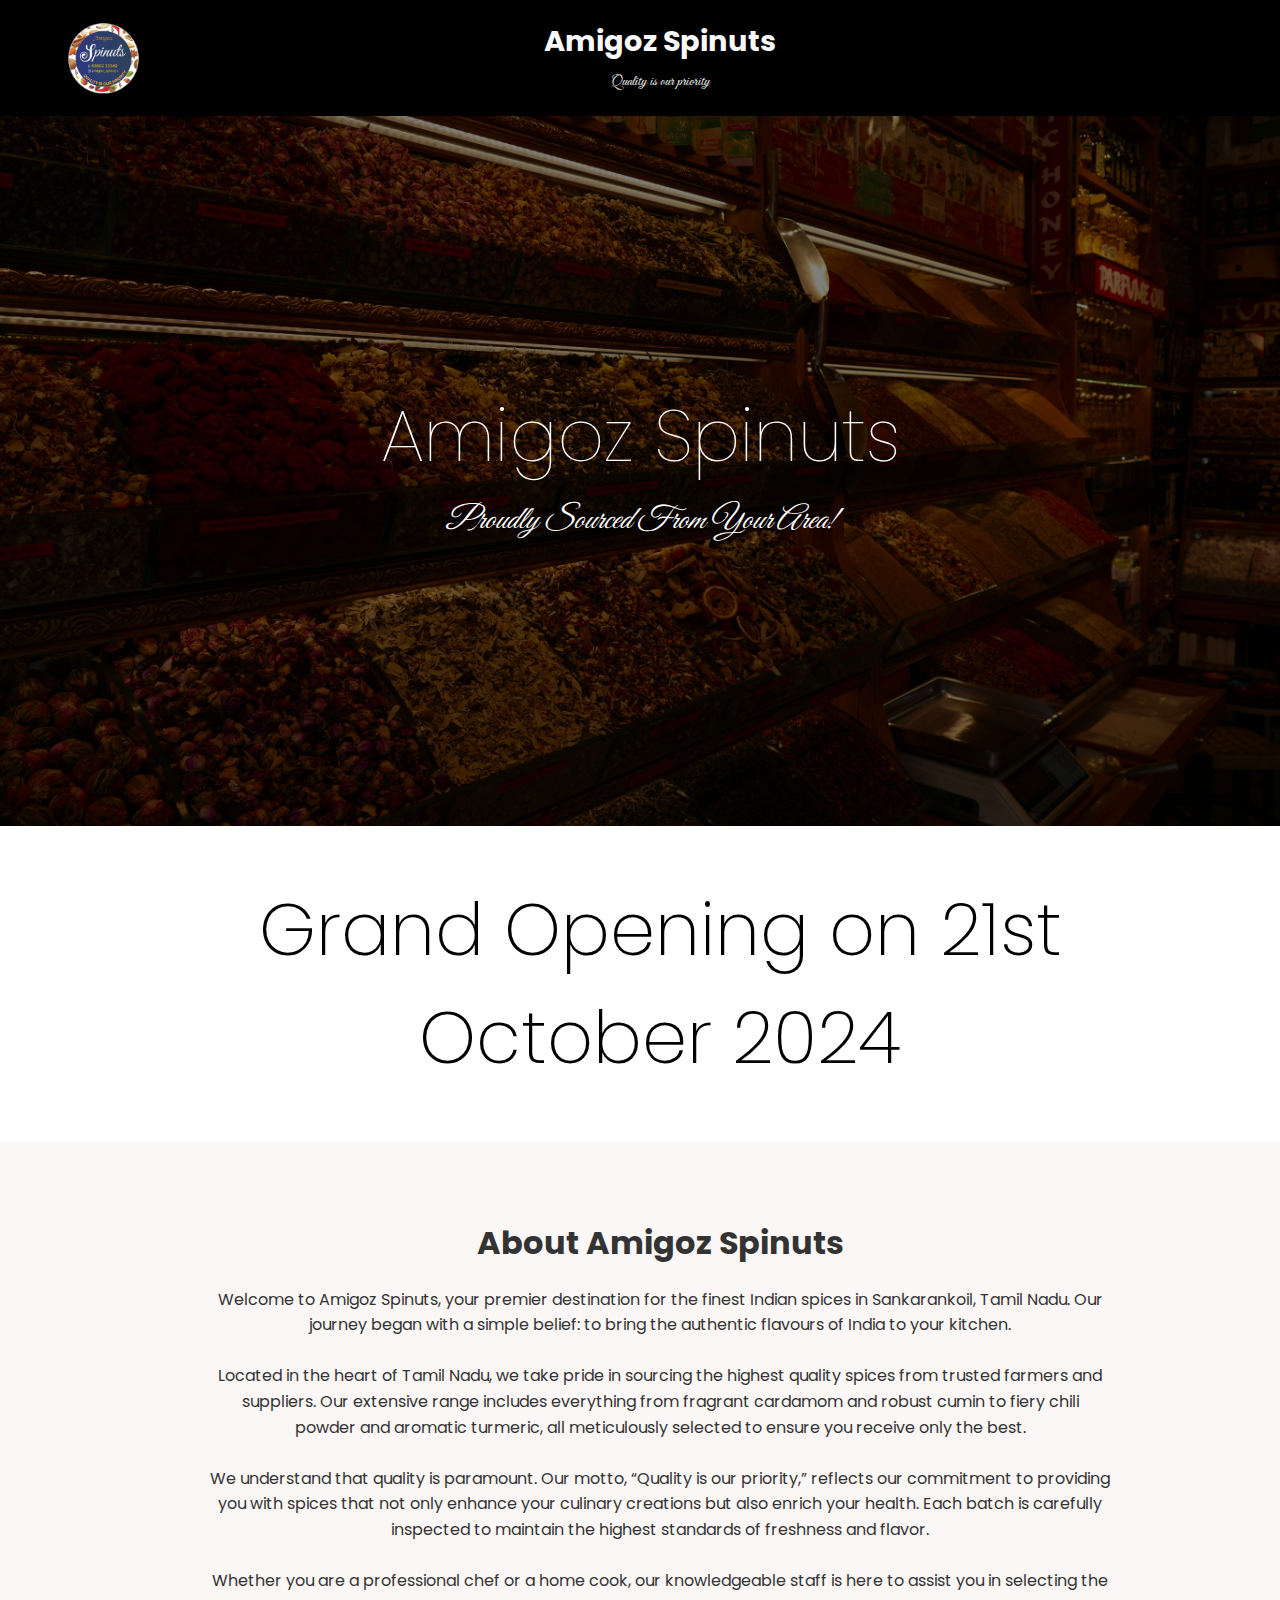
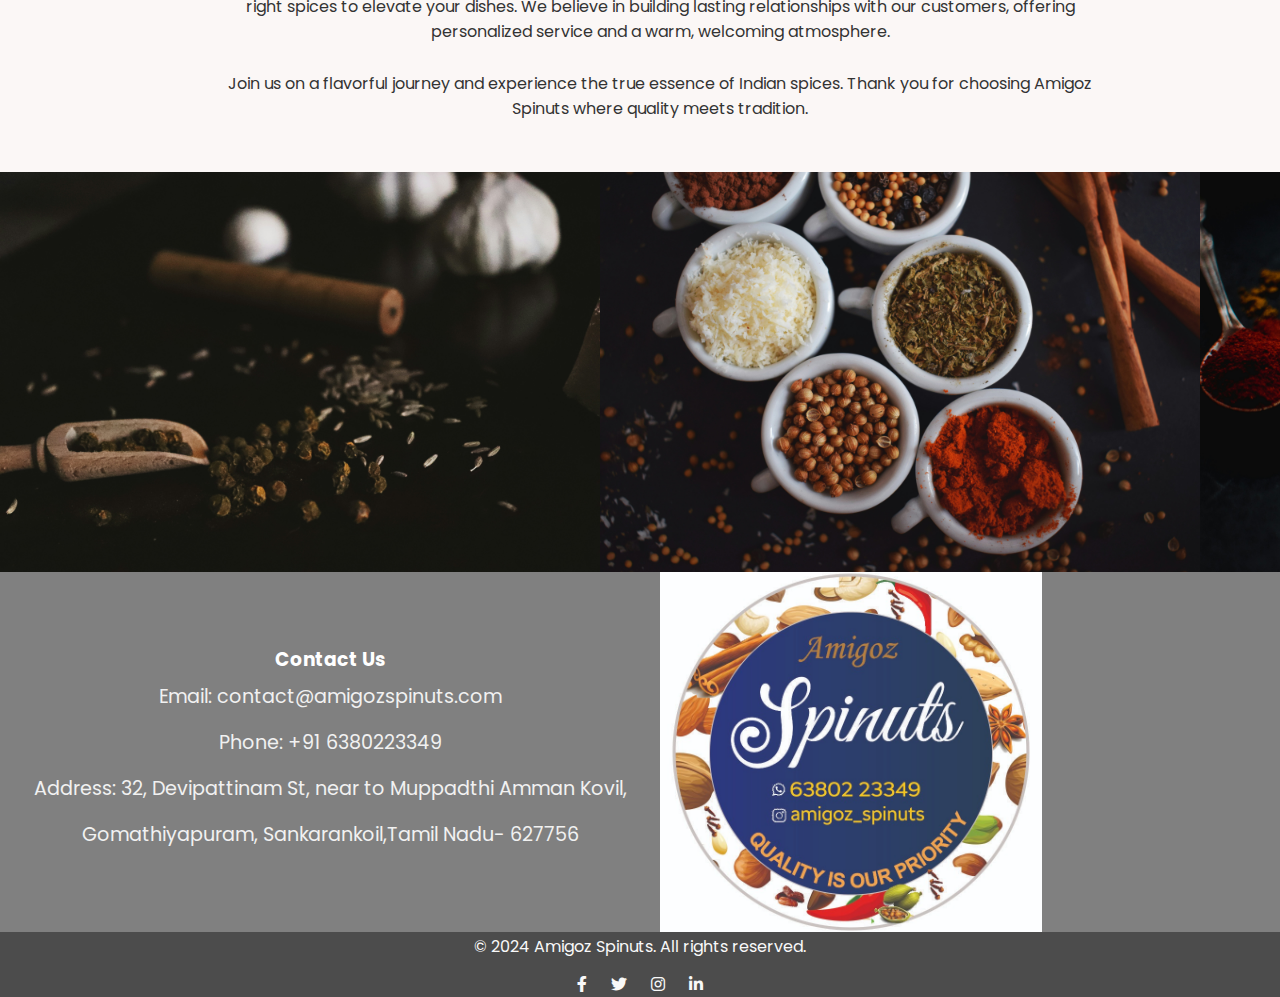
==== index.html @ 7042a357 "use index.html" ====
<!DOCTYPE html>
<html lang="en">
<head>
    <meta charset="UTF-8">
    <meta name="viewport" content="width=device-width, initial-scale=1.0">
    <title>Amigoz Spinuts Grand Opening</title>
    <!-- Import Poppins and Great Vibes fonts from Google Fonts -->
    <link href="https://fonts.googleapis.com/css2?family=Poppins:wght@300&family=Great+Vibes&display=swap" rel="stylesheet">
    <link rel="stylesheet" href="https://cdnjs.cloudflare.com/ajax/libs/font-awesome/6.0.0-beta3/css/all.min.css">
    <link rel="stylesheet" href="styles.css"> <!-- Link to the external stylesheet -->
</head>
<body>

    <!-- Header with Logo, Title, and Tagline -->
    <div class="header">
        <div class="logo">
            <img src="images/logo.png" alt="Amigoz Spinuts Logo">
        </div>
        <h1>Amigoz Spinuts</h1>
        <!-- Tagline below the title -->
        <div class="tagline">Quality is our priority</div>
    </div>

    <!-- Background wrapper for feature image -->
    <div class="background-wrapper">
        <!-- Feature Image Section -->
        <div class="feature-image">
            <h2>Amigoz Spinuts</h2> 
            <p><i>Proudly Sourced From Your Area!</i></p>    
        </div>
            <!-- Add sliding images -->
        <div class="background-slider">
            <div class="background-image" style="background-image: url('images/banner.jpg');"></div>
            <div class="background-image" style="background-image: url('images/6-1.jpg');"></div>
        </div>
    </div>

    <!-- Content Section -->
    <div class="content">
        <h1>Grand Opening on 21st</h1>
        <h1>October 2024 </h1>
    </div>

    <!-- About Section -->
    <div class="about-section">
        <h2>About Amigoz Spinuts</h2>
        <p>Welcome to Amigoz Spinuts, your premier destination for the finest Indian spices in Sankarankoil, Tamil Nadu.
            Our journey began with a simple belief: to bring the authentic flavours of India to your kitchen.
            <br><br>
            Located in the heart of Tamil Nadu, we take pride in sourcing the highest quality spices from trusted farmers and suppliers. Our extensive range includes everything from fragrant cardamom and robust cumin to fiery chili powder and aromatic turmeric, all meticulously selected to ensure you receive only the best.
            <br><br>
            We understand that quality is paramount. Our motto, “Quality is our priority,” reflects our commitment to providing you with spices that not only enhance your culinary creations but also enrich your health. Each batch is carefully inspected to maintain the highest standards of freshness and flavor.
            <br><br>
            Whether you are a professional chef or a home cook, our knowledgeable staff is here to assist you in selecting the right spices to elevate your dishes. We believe in building lasting relationships with our customers, offering personalized service and a warm, welcoming atmosphere.
            <br><br>
            Join us on a flavorful journey and experience the true essence of Indian spices. Thank you for choosing Amigoz Spinuts where quality meets tradition.
        </p>
    </div>

    <!-- New Image Section -->
    <div class="image-section">
        <div class="image-scroll">
            <img src="images/11.jpg" alt="Image 1">
            <img src="images/2.jpg" alt="Image 2">
            <img src="images/3.jpg" alt="Image 3">
            <img src="images/4.jpg" alt="Image 4">
            <img src="images/5.jpg" alt="Image 5">
            <img src="images/6-1.jpg" alt="Image 6">
            <!-- Duplicate images for seamless scrolling -->
            <img src="images/11.jpg" alt="Image 1">
            <img src="images/2.jpg" alt="Image 2">
            <img src="images/3.jpg" alt="Image 3">
            <img src="images/4.jpg" alt="Image 4">
            <img src="images/5.jpg" alt="Image 5">
            <img src="images/6-1.jpg" alt="Image 6">
        </div>
    </div>
  
    
    
    <!-- Contact Details Section -->
    <div class="contact-section" style="display: flex; width: 100%; background-color: #808080; height: 40vh;">
        <div class="contact-details" style="flex: 1; padding: 20px; color: white; display: flex; flex-direction: column; justify-content: center; align-items: center;">
            <h3 style="margin: 0;">Contact Us</h3>
            <p style="margin: 5px 0;">Email: contact@amigozspinuts.com</p>
            <p style="margin: 5px 0;">Phone: +91 6380223349</p>
            <p style="margin: 5px 0;">Address: 32, Devipattinam St, near to Muppadthi Amman Kovil,</p>
             <p style="margin: 5px 0;">Gomathiyapuram, Sankarankoil,Tamil Nadu- 627756</p>
        </div>
        <div class="contact-image" style="flex: 1; height: 100%; display: flex; justify-content: left; align-items: center; overflow: hidden;">
            <img src="images/logo.jpg" alt="Contact Image" style="width: 382px; height: 382px; object-fit: contain;"/> <!-- Set width and height as needed -->
        </div>
    </div>

    
    <!-- Footer -->
<div class="footer" style="width: 100%; background-color: rgba(0, 0, 0, 0.7); text-align: center; padding: 0px; position: relative; z-index:0;">
    <p style="color: #f9f9f9; margin: 0; font-size: 1rem;">
        © 2024 Amigoz Spinuts. All rights reserved.
    </p>
    <div class="social-media" style="margin-top: 10px;">
        <a href="https://www.facebook.com" target="_blank" style="color: #f9f9f9; text-decoration: none; margin: 0 10px;">
            <i class="fab fa-facebook-f"></i>
        </a>
        <a href="https://www.twitter.com" target="_blank" style="color: #f9f9f9; text-decoration: none; margin: 0 10px;">
            <i class="fab fa-twitter"></i>
        </a>
        <a href="https://www.instagram.com" target="_blank" style="color: #f9f9f9; text-decoration: none; margin: 0 10px;">
            <i class="fab fa-instagram"></i>
        </a>
        <a href="https://www.linkedin.com" target="_blank" style="color: #f9f9f9; text-decoration: none; margin: 0 10px;">
            <i class="fab fa-linkedin-in"></i>
        </a>
    </div>
</div>
    
    
</body>
</html>
---- styles.css ----
/* styles.css */
body {
    font-family: 'Poppins', Calibri, sans-serif;
    display: flex;
    flex-direction: column;
    min-height: 100vh;
    margin: 0;
    color: white;
}

/* Header Styles */
.header {
    width: 100%;
    padding: 20px;
    background-color: black;
    display: flex;
    flex-direction: column;
    align-items: center;
    justify-content: center;
    position: relative;
    z-index: 3;
}

.header .logo {
    display: flex;
    align-items: center;
    position: absolute;
    left: 5%;
}

.header .logo img {
    height: 75px;
    margin-right: 10px;
}

.header h1 {
    color: #f9f9f9;
    font-size: 1.8rem;
    text-shadow: 2px 2px 4px rgba(0, 0, 0, 0.8);
    margin: 0;
}

/* Tagline Style */
.header .tagline {
    font-family: 'Great Vibes', cursive;
    font-size: 15px;
    line-height: 1.875em;
    color: #f9f9f9;
    margin-top: 5px;
    text-shadow: 1px 1px 3px rgba(0, 0, 0, 0.7);
}

/* Background wrapper */
.background-wrapper {
    background: url('banner.jpg') no-repeat center center fixed;
    background-size: cover;
    flex: 1;
    display: flex;
    flex-direction: column;
    align-items: center;
    position: relative;
}

.background-wrapper::before {
    content: "";
    position: absolute;
    top: 0;
    left: 0;
    right: 0;
    bottom: 0;
    background: rgba(0, 0, 0, 0.5);
    z-index: 1;
}

/* Feature Image Styles */
.feature-image {
    width: 100%;
    height: 700px;
    display: flex;
    align-items: center;
    justify-content: center;
    position: relative;
    margin-top: 10px;
    flex-direction: column;
    z-index: 2;
}

.feature-image h2 {
    color: white;
    font-size: 4.5rem;
    line-height: 1.25em;
    font-weight: 5;
    margin: 0;
}

.feature-image p {
    font-family: 'Great Vibes', cursive;
    font-size: 2rem;
    color: #ffffff;
    margin-top: 10px;
    text-shadow: 1px 1px 2px rgba(0, 0, 0, 0.5);
}

/* Content Styles */
.content {
    width: 100%;
    padding: 50px 20px;
    text-align: center;
    color: black;
}

.content h1 {
    font-size: 4.5rem;
    margin: 0;
    font-weight: 200;
    font-family: 'Poppins', Calibri, sans-serif;
}

p {
    color: #f1f1f1;
    font-size: 1.2rem;
    line-height: 1.875em;
    margin: 10px 0;
}

.invitation {
    background-color: white;
    color: black;
    padding: 10px 20px;
    border-radius: 5px;
    display: inline-block;
    margin-top: 20px;
    font-size: 1.2rem;
    box-shadow: 0px 2px 5px rgba(0, 0, 0, 0.3);
}

/* About Section Styles */
.about-section {
    width: 100%;
    padding: 50px 20px;
    background-color: #fbf7f6;
    text-align: center;
    color: black;
}

.about-section h2 {
    font-size: 2rem;
    margin-bottom: 20px;
    color: #333;
}

.about-section p {
    font-size: 1rem;
    line-height: 1.6;
    max-width: 900px;
    margin: 0 auto;
    color: #333;
}

/* New Image Section Styles */
.image-section {
    width: 100%;
    height: 400px;
    overflow: hidden;
    display: flex;
    background-color: #f0f0f0;
    position: relative;
}

.image-scroll {
    display: flex;
    animation: scroll 20s linear infinite;
}

@keyframes scroll {
    0% {
        transform: translateX(0);
    }
    100% {
        transform: translateX(-50%);
    }
}

.image-section img {
    height: 100%;
    margin: 0;
    display: inline-block;
}

/* Footer Styles */
.footer {
    width: 100%;
    background-color: rgba(0, 0, 0, 0.7);
    text-align: center;
    padding: 15px;
    position: relative;
    z-index: 2;
}

.footer p {
    color: #f9f9f9;
    margin: 0;
    font-size: 1rem;
}

/* Media Query for small screens */
@media (max-width: 768px) {
    .header h1 {
        font-size: 1.5rem;
    }

    .feature-image h2 {
        font-size: 2rem;
    }

    .content h1 {
        font-size: 2rem;
    }

    .content p {
        font-size: 1rem;
    }

    .invitation {
        font-size: 1rem;
    }

    .about-section h2 {
        font-size: 1.6rem;
    }

    .about-section p {
        font-size: 0.9rem;
    }
}

/* Background slider and animations */
.background-slider {
    position: absolute;
    top: 0;
    left: 0;
    right: 0;
    bottom: 0;
    overflow: hidden;
}

.background-image {
    position: absolute;
    width: 100%;
    height: 100%;
    background-size: cover;
    background-position: center;
    animation: slide 10s infinite;
}

@keyframes slide {
    0% { opacity: 0; }
    10% { opacity: 1; }
    30% { opacity: 1; }
    40% { opacity: 0; }
    100% { opacity: 0; }
}
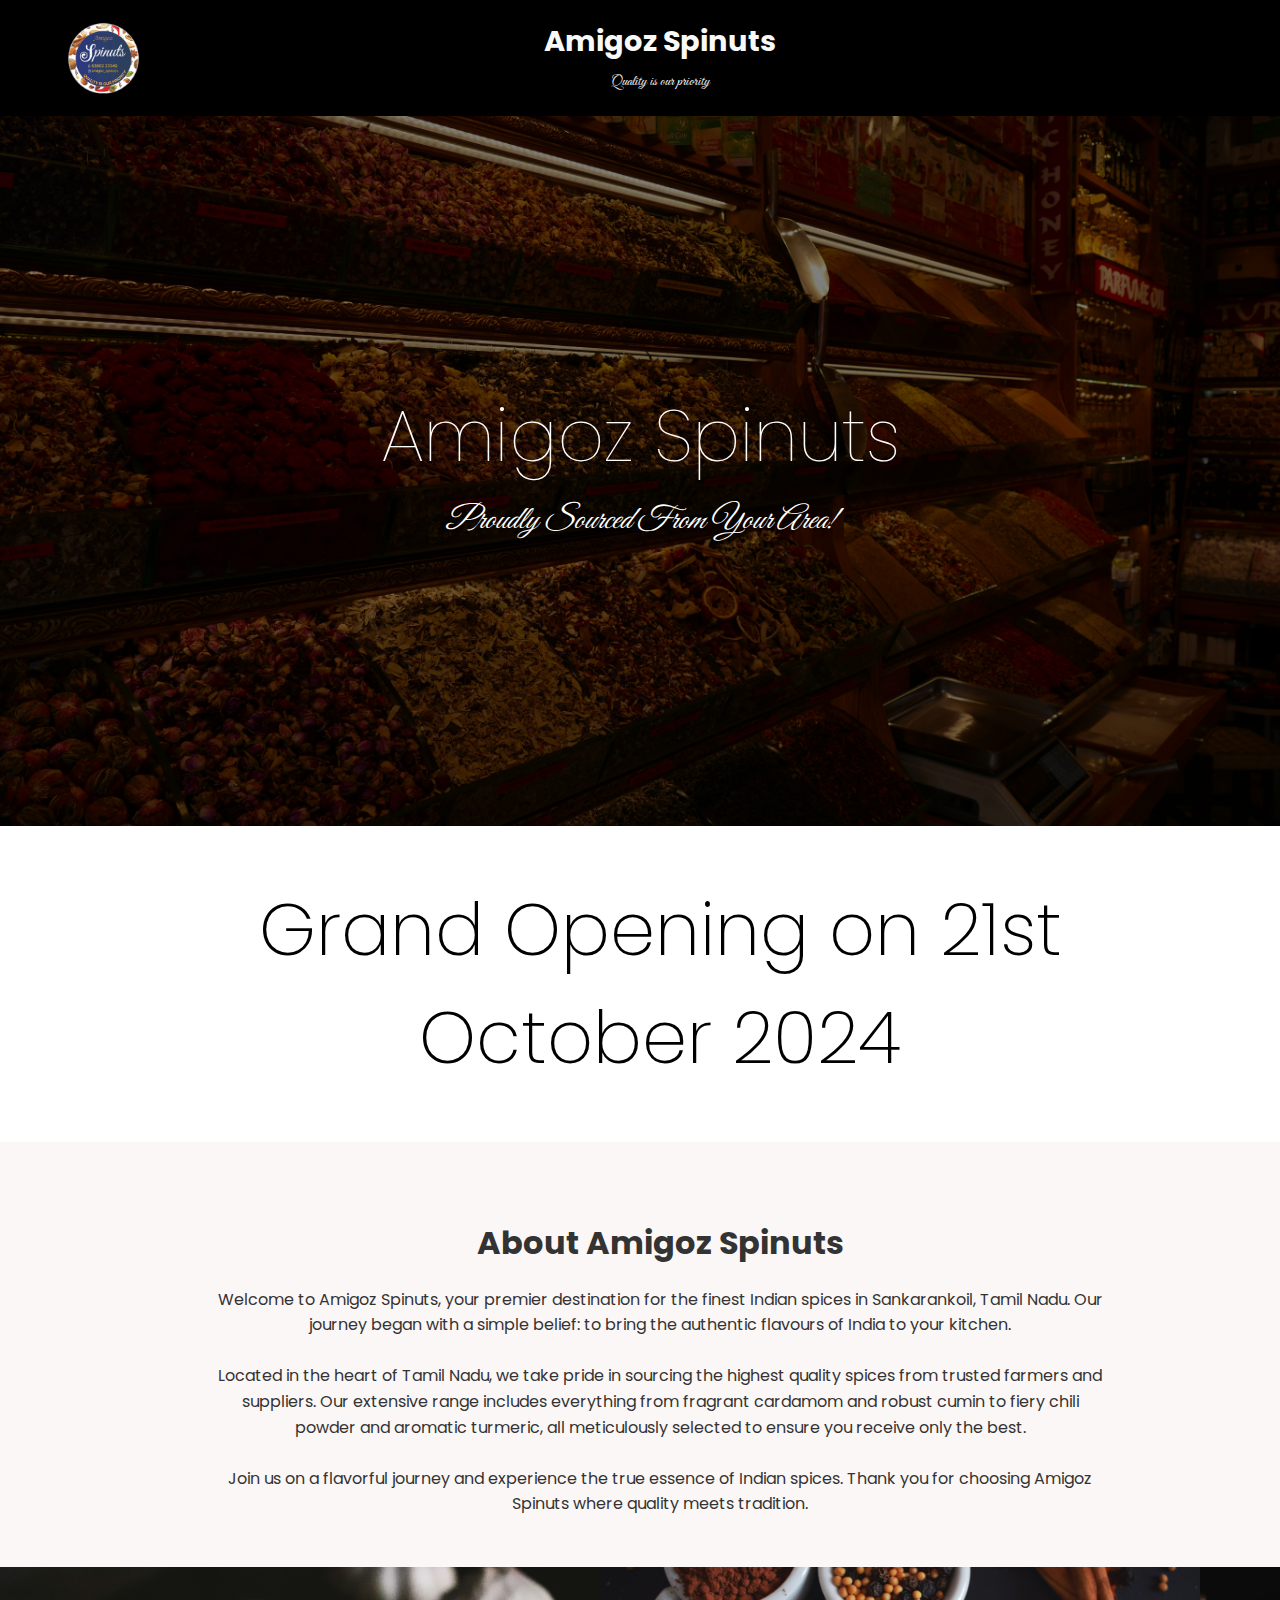
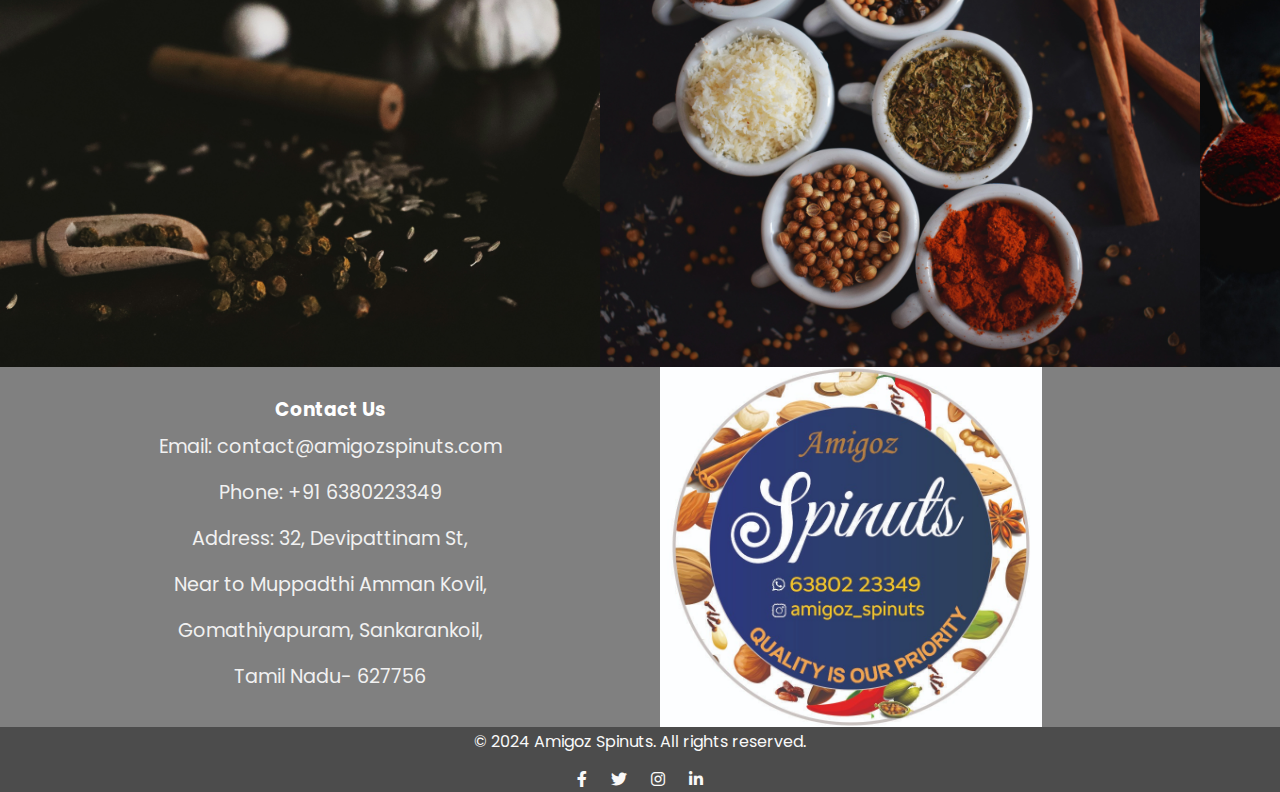
==== commit 8deba25b: "Add index.html" ====
--- a/index.html
+++ b/index.html
@@ -32,6 +32,7 @@
         <div class="background-slider">
             <div class="background-image" style="background-image: url('images/banner.jpg');"></div>
             <div class="background-image" style="background-image: url('images/6-1.jpg');"></div>
+            <div class="background-image" style="background-image: url('images/background.jpg');"></div>
         </div>
     </div>
 
@@ -48,10 +49,6 @@
             Our journey began with a simple belief: to bring the authentic flavours of India to your kitchen.
             <br><br>
             Located in the heart of Tamil Nadu, we take pride in sourcing the highest quality spices from trusted farmers and suppliers. Our extensive range includes everything from fragrant cardamom and robust cumin to fiery chili powder and aromatic turmeric, all meticulously selected to ensure you receive only the best.
-            <br><br>
-            We understand that quality is paramount. Our motto, “Quality is our priority,” reflects our commitment to providing you with spices that not only enhance your culinary creations but also enrich your health. Each batch is carefully inspected to maintain the highest standards of freshness and flavor.
-            <br><br>
-            Whether you are a professional chef or a home cook, our knowledgeable staff is here to assist you in selecting the right spices to elevate your dishes. We believe in building lasting relationships with our customers, offering personalized service and a warm, welcoming atmosphere.
             <br><br>
             Join us on a flavorful journey and experience the true essence of Indian spices. Thank you for choosing Amigoz Spinuts where quality meets tradition.
         </p>
@@ -84,8 +81,10 @@
             <h3 style="margin: 0;">Contact Us</h3>
             <p style="margin: 5px 0;">Email: contact@amigozspinuts.com</p>
             <p style="margin: 5px 0;">Phone: +91 6380223349</p>
-            <p style="margin: 5px 0;">Address: 32, Devipattinam St, near to Muppadthi Amman Kovil,</p>
-             <p style="margin: 5px 0;">Gomathiyapuram, Sankarankoil,Tamil Nadu- 627756</p>
+            <p style="margin: 5px 0;">Address: 32, Devipattinam St, </p>
+            <p style="margin: 5px 0;">Near to Muppadthi Amman Kovil,</p>
+            <p style="margin: 5px 0;">Gomathiyapuram, Sankarankoil,</p>
+            <p style="margin: 5px 0;">Tamil Nadu- 627756</p>
         </div>
         <div class="contact-image" style="flex: 1; height: 100%; display: flex; justify-content: left; align-items: center; overflow: hidden;">
             <img src="images/logo.jpg" alt="Contact Image" style="width: 382px; height: 382px; object-fit: contain;"/> <!-- Set width and height as needed -->
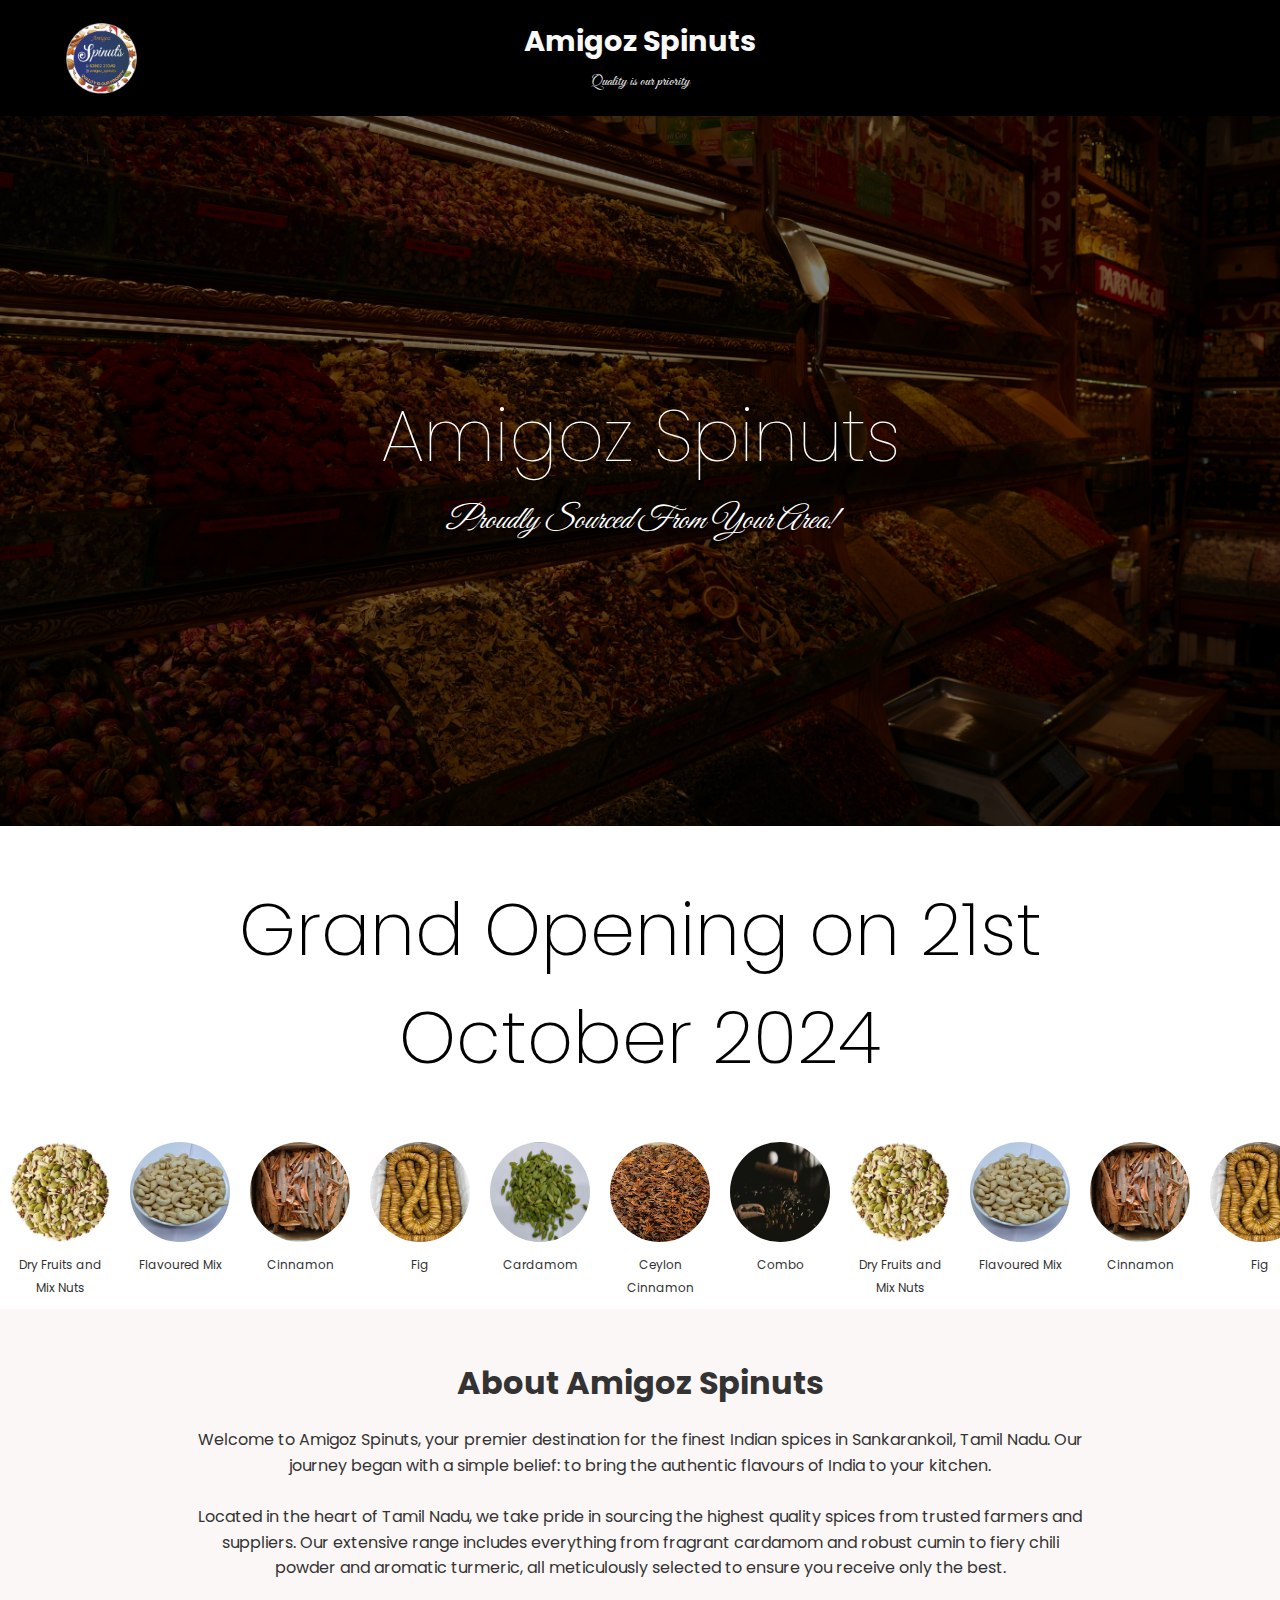
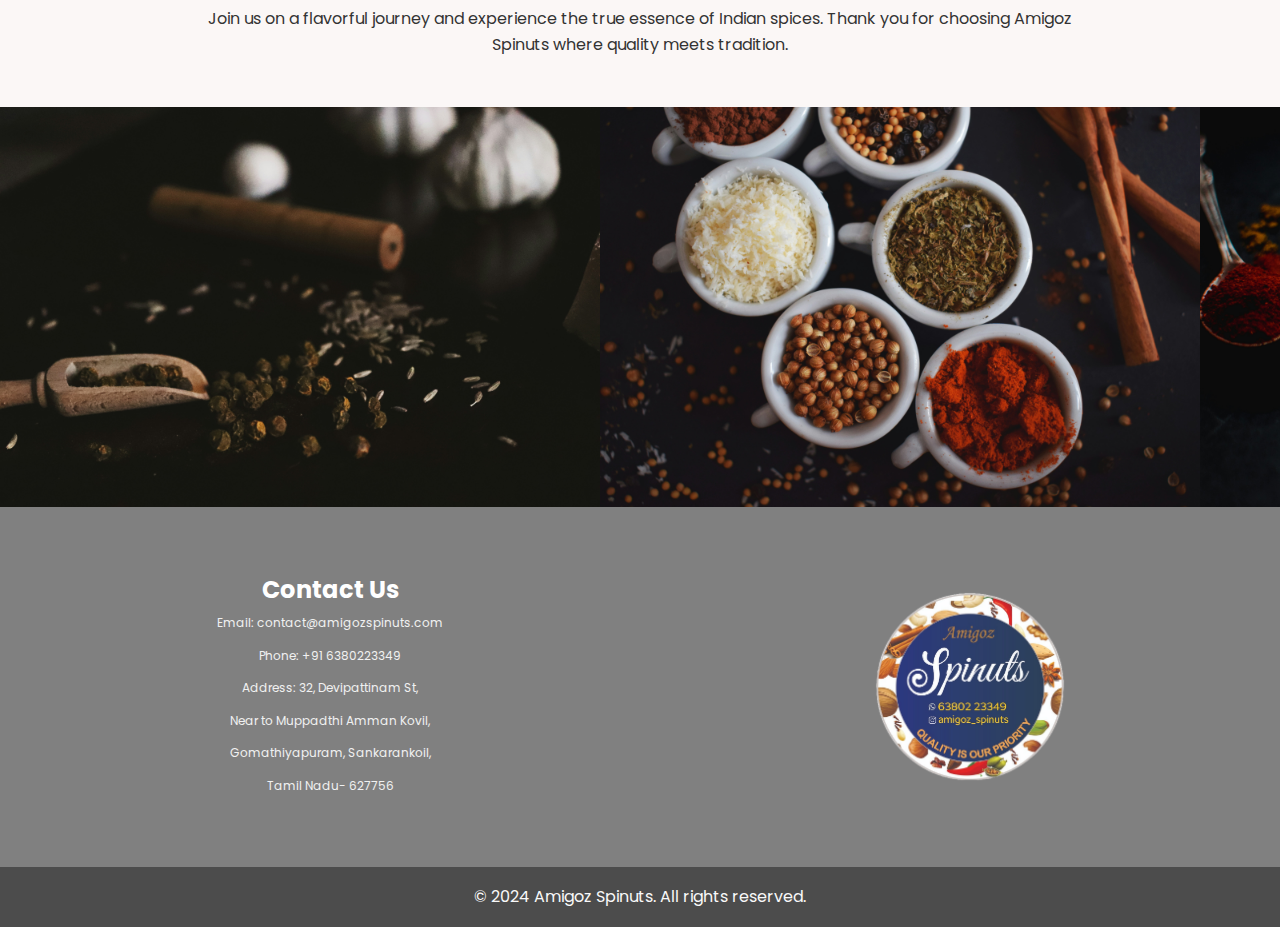
==== commit 697f7442: "Update index.html for default html" ====
--- a/index.html
+++ b/index.html
@@ -3,11 +3,360 @@
 <head>
     <meta charset="UTF-8">
     <meta name="viewport" content="width=device-width, initial-scale=1.0">
-    <title>Amigoz Spinuts Grand Opening</title>
+    <title>Amigoz Spinuts</title>
     <!-- Import Poppins and Great Vibes fonts from Google Fonts -->
     <link href="https://fonts.googleapis.com/css2?family=Poppins:wght@300&family=Great+Vibes&display=swap" rel="stylesheet">
+    <style>
+        /* styles.css */
+
+        /* General reset to ensure everything fits within the viewport */
+        * {
+            margin: 0;
+            padding: 0;
+            box-sizing: border-box; /* Include padding and borders in the element’s total width */
+        }
+
+        html, body {
+            width: 100%;
+            overflow-x: hidden; /* Prevent horizontal scrolling */
+            font-family: 'Poppins', Calibri, sans-serif;
+            color: white;
+        }
+
+        /* Main Layout */
+        body {
+            display: flex;
+            flex-direction: column;
+            min-height: 100vh;
+        }
+
+        /* Header Styles */
+        .header {
+            width: 100%;
+            padding: 20px;
+            background-color: black;
+            display: flex;
+            flex-direction: column;
+            align-items: center;
+            justify-content: center;
+            position: relative;
+            z-index: 3;
+        }
+
+        .header .logo {
+            display: flex;
+            align-items: center;
+            position: absolute;
+            left: 5%;
+        }
+
+        .header .logo img {
+            height: 75px;
+            margin-right: 10px;
+        }
+
+        .header h1 {
+            color: #f9f9f9;
+            font-size: 1.8rem;
+            text-shadow: 2px 2px 4px rgba(0, 0, 0, 0.8);
+            margin: 0;
+        }
+
+        /* Tagline Style */
+        .header .tagline {
+            font-family: 'Great Vibes', cursive;
+            font-size: 15px;
+            line-height: 1.875em;
+            color: #f9f9f9;
+            margin-top: 5px;
+            text-shadow: 1px 1px 3px rgba(0, 0, 0, 0.7);
+        }
+
+        /* Background wrapper */
+        .background-wrapper {
+            background: url('banner.jpg') no-repeat center center;
+            background-size: cover;
+            flex: 1;
+            display: flex;
+            flex-direction: column;
+            align-items: center;
+            position: relative;
+            background-attachment: scroll; /* Prevent fixed background on mobile */
+            width: 100%; /* Full width */
+            max-width: 100%; /* Prevent overflow */
+        }
+
+        .background-wrapper::before {
+            content: "";
+            position: absolute;
+            top: 0;
+            left: 0;
+            right: 0;
+            bottom: 0;
+            background: rgba(0, 0, 0, 0.5);
+            z-index: 1;
+        }
+
+        /* Feature Image Styles */
+        .feature-image {
+            width: 100%;
+            height: 700px;
+            display: flex;
+            align-items: center;
+            justify-content: center;
+            position: relative;
+            margin-top: 10px;
+            flex-direction: column;
+            z-index: 2;
+            overflow-x: hidden; /* Prevent horizontal overflow */
+        }
+
+        .feature-image h2 {
+            color: white;
+            font-size: 4.5rem;
+            line-height: 1.25em;
+            font-weight: 5;
+            margin: 0;
+        }
+
+        .feature-image p {
+            font-family: 'Great Vibes', cursive;
+            font-size: 2rem;
+            color: #ffffff;
+            margin-top: 10px;
+            text-shadow: 1px 1px 2px rgba(0, 0, 0, 0.5);
+        }
+
+        /* Content Styles */
+        .content {
+            width: 100%;
+            padding: 50px 20px;
+            text-align: center;
+            color: black;
+        }
+
+        .content h1 {
+            font-size: 4.5rem;
+            margin: 0;
+            font-weight: 200;
+            font-family: 'Poppins', Calibri, sans-serif;
+        }
+
+        p {
+            color: #f1f1f1;
+            font-size: 1.2rem;
+            line-height: 1.875em;
+            margin: 10px 0;
+        }
+
+        .invitation {
+            background-color: white;
+            color: black;
+            padding: 10px 20px;
+            border-radius: 5px;
+            display: inline-block;
+            margin-top: 20px;
+            font-size: 1.2rem;
+            box-shadow: 0px 2px 5px rgba(0, 0, 0, 0.3);
+        }
+
+        /* About Section Styles */
+        .about-section {
+            width: 100%;
+            padding: 50px 20px;
+            background-color: #fbf7f6;
+            text-align: center;
+            color: black;
+        }
+
+        .about-section h2 {
+            font-size: 2rem;
+            margin-bottom: 20px;
+            color: #333;
+        }
+
+        .about-section p {
+            font-size: 1rem;
+            line-height: 1.6;
+            max-width: 900px;
+            margin: 0 auto;
+            color: #333;
+        }
+
+        /* Scrolling Container Styles */
+        .scrolling-container {
+            width: 100%;
+            overflow: hidden; /* Hide overflow to enable scrolling animation */
+            position: relative; /* Establish a positioning context for absolute children */
+        }
+
+        .scrolling-content {
+            display: flex; /* Use flexbox for horizontal alignment */
+            animation: scroll 20s linear infinite; /* Add scrolling animation */
+        }
+
+        .circle-item {
+            display: inline-block; /* Keep items in a row */
+            margin: 0 10px; /* Space between items */
+            text-align: center; /* Center text below images */
+        }
+
+        .circle-item img {
+            width: 100px; /* Fixed size for images */
+            height: 100px; /* Fixed size for images */
+            border-radius: 50%; /* Make images circular */
+        }
+
+        .circle-item p {
+            color: #333; /* Text color */
+            margin-top: 5px; /* Space between image and text */
+            font-size: 0.75rem;
+        }
+
+        /* New Image Section Styles */
+        .image-section {
+            width: 100%;
+            height: 400px;
+            overflow: hidden;
+            display: flex;
+            background-color: #f0f0f0;
+            position: relative;
+        }
+
+        .image-scroll {
+            display: flex;
+            animation: scroll 20s linear infinite;
+        }
+
+        @keyframes scroll {
+            0% {
+                transform: translateX(0);
+            }
+            100% {
+                transform: translateX(-50%);
+            }
+        }
+
+        .image-section img {
+            max-width: 100%; /* Prevent images from overflowing */
+            height: auto; /* Maintain aspect ratio */
+            display: inline-block;
+        }
+
+        /* Footer Styles */
+        .footer {
+            width: 100%;
+            background-color: rgba(0, 0, 0, 0.7);
+            text-align: center;
+            padding: 15px;
+            position: relative;
+            z-index: 2;
+        }
+
+        .footer p {
+            color: #f9f9f9;
+            margin: 0;
+            font-size: 1rem;
+        }
+
+        /* Media Query for small screens */
+        @media (max-width: 768px) {
+            .header h1 {
+                font-size: 1.5rem;
+            }
+
+
+            .feature-image {
+                height: 50vh; /* Set height to 50% of the viewport height on mobile */
+                display: flex; /* Ensure flex display for centering */
+                align-items: center; /* Center vertically */
+                justify-content: center; /* Center horizontally */
+            }
+
+            .feature-image h2 {
+                font-size: 2rem;
+            }
+
+            .feature-image p {
+                font-size: 1.2rem;
+            }
+
+            .background-wrapper {
+                background-attachment: scroll; /* Ensure background doesn't stay fixed on mobile */
+            }
+
+            .content h1 {
+                font-size: 2rem;
+            }
+
+            .content p {
+                font-size: 1rem;
+            }
+
+            .invitation {
+                font-size: 1rem;
+            }
+
+            .about-section h2 {
+                font-size: 1.6rem;
+            }
+
+            .about-section p {
+                font-size: 0.9rem;
+            }
+
+            .image-section {
+                height: 200px; /* Reduce height for mobile */
+                overflow-x: hidden; /* Prevent horizontal overflow */
+            }
+
+            .content, .about-section {
+                padding: 20px; /* Reduce padding for mobile */
+            }
+
+            .circle-item img {
+                width: 80px; /* Smaller image size for mobile */
+                height: 80px; /* Smaller image size for mobile */
+            }
+        }
+
+
+        .contact-details h3 {
+            font-size: 1.5rem; /* Adjust this size as needed */
+        }
+
+        .contact-details p {
+            font-size: 0.75rem; /* Adjust this size as needed */
+        }
+
+        /* Background slider and animations */
+        .background-slider {
+            position: absolute;
+            top: 0;
+            left: 0;
+            right: 0;
+            bottom: 0;
+            overflow: hidden;
+        }
+
+        .background-image {
+            position: absolute;
+            width: 100%;
+            height: 100%;
+            background-size: cover;
+            background-position: center;
+            animation: slide 10s infinite;
+        }
+
+        @keyframes slide {
+            0% { opacity: 0; }
+            10% { opacity: 1; }
+            30% { opacity: 1; }
+            40% { opacity: 0; }
+            100% { opacity: 0; }
+        }
+            </style>
     <link rel="stylesheet" href="https://cdnjs.cloudflare.com/ajax/libs/font-awesome/6.0.0-beta3/css/all.min.css">
-    <link rel="stylesheet" href="styles.css"> <!-- Link to the external stylesheet -->
 </head>
 <body>
 
@@ -17,32 +366,91 @@
             <img src="images/logo.png" alt="Amigoz Spinuts Logo">
         </div>
         <h1>Amigoz Spinuts</h1>
-        <!-- Tagline below the title -->
         <div class="tagline">Quality is our priority</div>
     </div>
 
     <!-- Background wrapper for feature image -->
     <div class="background-wrapper">
-        <!-- Feature Image Section -->
         <div class="feature-image">
             <h2>Amigoz Spinuts</h2> 
             <p><i>Proudly Sourced From Your Area!</i></p>    
         </div>
-            <!-- Add sliding images -->
         <div class="background-slider">
             <div class="background-image" style="background-image: url('images/banner.jpg');"></div>
             <div class="background-image" style="background-image: url('images/6-1.jpg');"></div>
             <div class="background-image" style="background-image: url('images/background.jpg');"></div>
         </div>
     </div>
-
-    <!-- Content Section -->
+        <!-- Content Section -->
     <div class="content">
         <h1>Grand Opening on 21st</h1>
         <h1>October 2024 </h1>
     </div>
-
-    <!-- About Section -->
+    
+    <div class="scrolling-container">
+        <div class="scrolling-content">
+            <!-- First set of circles -->
+            <div class="circle-item">
+                <img src="images/91.jpg" alt="Photo 1">
+                <p>Dry Fruits and Mix Nuts</p>
+            </div>
+            <div class="circle-item">
+                <img src="images/94.jpg" alt="Photo 2">
+                <p>Flavoured Mix</p>
+            </div>
+            <div class="circle-item">
+                <img src="images/95.jpg" alt="Photo 3">
+                <p>Cinnamon</p>
+            </div>
+            <div class="circle-item">
+                <img src="images/93.jpg" alt="Photo 4">
+                <p>Fig</p>
+            </div>
+            <div class="circle-item">
+                <img src="images/96.jpg" alt="Photo 5">
+                <p>Cardamom</p>
+            </div>
+            <div class="circle-item">
+                <img src="images/97.jpg" alt="Photo 6">
+                <p>Ceylon Cinnamon</p>
+            </div>
+            <div class="circle-item">
+                <img src="images/11.jpg" alt="Photo 7">
+                <p>Combo</p>
+            </div>
+
+            <!-- Duplicate the circles to create seamless scroll -->
+            <div class="circle-item">
+                <img src="images/91.jpg" alt="Photo 1">
+                <p>Dry Fruits and Mix Nuts</p>
+            </div>
+            <div class="circle-item">
+                <img src="images/94.jpg" alt="Photo 2">
+                <p>Flavoured Mix</p>
+            </div>
+            <div class="circle-item">
+                <img src="images/95.jpg" alt="Photo 3">
+                <p>Cinnamon</p>
+            </div>
+            <div class="circle-item">
+                <img src="images/93.jpg" alt="Photo 4">
+                <p>Fig</p>
+            </div>
+            <div class="circle-item">
+                <img src="images/96.jpg" alt="Photo 5">
+                <p>Cardamom</p>
+            </div>
+            <div class="circle-item">
+                <img src="images/97.jpg" alt="Photo 6">
+                <p>Ceylon Cinnamon</p>
+            </div>
+            <div class="circle-item">
+                <img src="images/11.jpg" alt="Photo 7">
+                <p>Combo</p>
+            </div>
+        </div>
+    </div>
+      <!-- About Section -->
     <div class="about-section">
         <h2>About Amigoz Spinuts</h2>
         <p>Welcome to Amigoz Spinuts, your premier destination for the finest Indian spices in Sankarankoil, Tamil Nadu.
@@ -54,7 +462,7 @@
         </p>
     </div>
 
-    <!-- New Image Section -->
+      <!-- New Image Section -->
     <div class="image-section">
         <div class="image-scroll">
             <img src="images/11.jpg" alt="Image 1">
@@ -72,47 +480,26 @@
             <img src="images/6-1.jpg" alt="Image 6">
         </div>
     </div>
-  
     
-    
-    <!-- Contact Details Section -->
-    <div class="contact-section" style="display: flex; width: 100%; background-color: #808080; height: 40vh;">
-        <div class="contact-details" style="flex: 1; padding: 20px; color: white; display: flex; flex-direction: column; justify-content: center; align-items: center;">
-            <h3 style="margin: 0;">Contact Us</h3>
-            <p style="margin: 5px 0;">Email: contact@amigozspinuts.com</p>
-            <p style="margin: 5px 0;">Phone: +91 6380223349</p>
-            <p style="margin: 5px 0;">Address: 32, Devipattinam St, </p>
-            <p style="margin: 5px 0;">Near to Muppadthi Amman Kovil,</p>
-            <p style="margin: 5px 0;">Gomathiyapuram, Sankarankoil,</p>
-            <p style="margin: 5px 0;">Tamil Nadu- 627756</p>
-        </div>
-        <div class="contact-image" style="flex: 1; height: 100%; display: flex; justify-content: left; align-items: center; overflow: hidden;">
-            <img src="images/logo.jpg" alt="Contact Image" style="width: 382px; height: 382px; object-fit: contain;"/> <!-- Set width and height as needed -->
-        </div>
-    </div>
-
-    
+        <!-- Contact Details Section -->
+<div class="contact-section" style="display: flex; width: 100%; background-color: #808080; height: 40vh;">
+    <div class="contact-details" style="flex: 1; padding: 20px; color: white; display: flex; flex-direction: column; justify-content: center; align-items: center;">
+        <h3 style="margin: 0;">Contact Us</h3>
+        <p style="margin: 5px 0;">Email: contact@amigozspinuts.com</p>
+        <p style="margin: 5px 0;">Phone: +91 6380223349</p>
+        <p style="margin: 5px 0;">Address: 32, Devipattinam St, </p>
+        <p style="margin: 5px 0;">Near to Muppadthi Amman Kovil,</p>
+        <p style="margin: 5px 0;">Gomathiyapuram, Sankarankoil,</p>
+        <p style="margin: 5px 0;">Tamil Nadu- 627756</p>
+    </div>
+    <div class="contact-image" style="flex: 1; height: 100%; display: flex; justify-content: center; align-items: center; overflow: hidden;">
+        <img src="images/logo.png" alt="Contact Image" style="width: 100%; max-width: 200px; height: 200px; object-fit: contain;"/> <!-- Set width and height as needed -->
+    </div>
+</div>
+
     <!-- Footer -->
-<div class="footer" style="width: 100%; background-color: rgba(0, 0, 0, 0.7); text-align: center; padding: 0px; position: relative; z-index:0;">
-    <p style="color: #f9f9f9; margin: 0; font-size: 1rem;">
-        © 2024 Amigoz Spinuts. All rights reserved.
-    </p>
-    <div class="social-media" style="margin-top: 10px;">
-        <a href="https://www.facebook.com" target="_blank" style="color: #f9f9f9; text-decoration: none; margin: 0 10px;">
-            <i class="fab fa-facebook-f"></i>
-        </a>
-        <a href="https://www.twitter.com" target="_blank" style="color: #f9f9f9; text-decoration: none; margin: 0 10px;">
-            <i class="fab fa-twitter"></i>
-        </a>
-        <a href="https://www.instagram.com" target="_blank" style="color: #f9f9f9; text-decoration: none; margin: 0 10px;">
-            <i class="fab fa-instagram"></i>
-        </a>
-        <a href="https://www.linkedin.com" target="_blank" style="color: #f9f9f9; text-decoration: none; margin: 0 10px;">
-            <i class="fab fa-linkedin-in"></i>
-        </a>
-    </div>
-</div>
-    
-    
+    <footer class="footer">
+        <p> &copy; 2024 Amigoz Spinuts. All rights reserved. </p>
+    </footer>
 </body>
-</html>+</html>
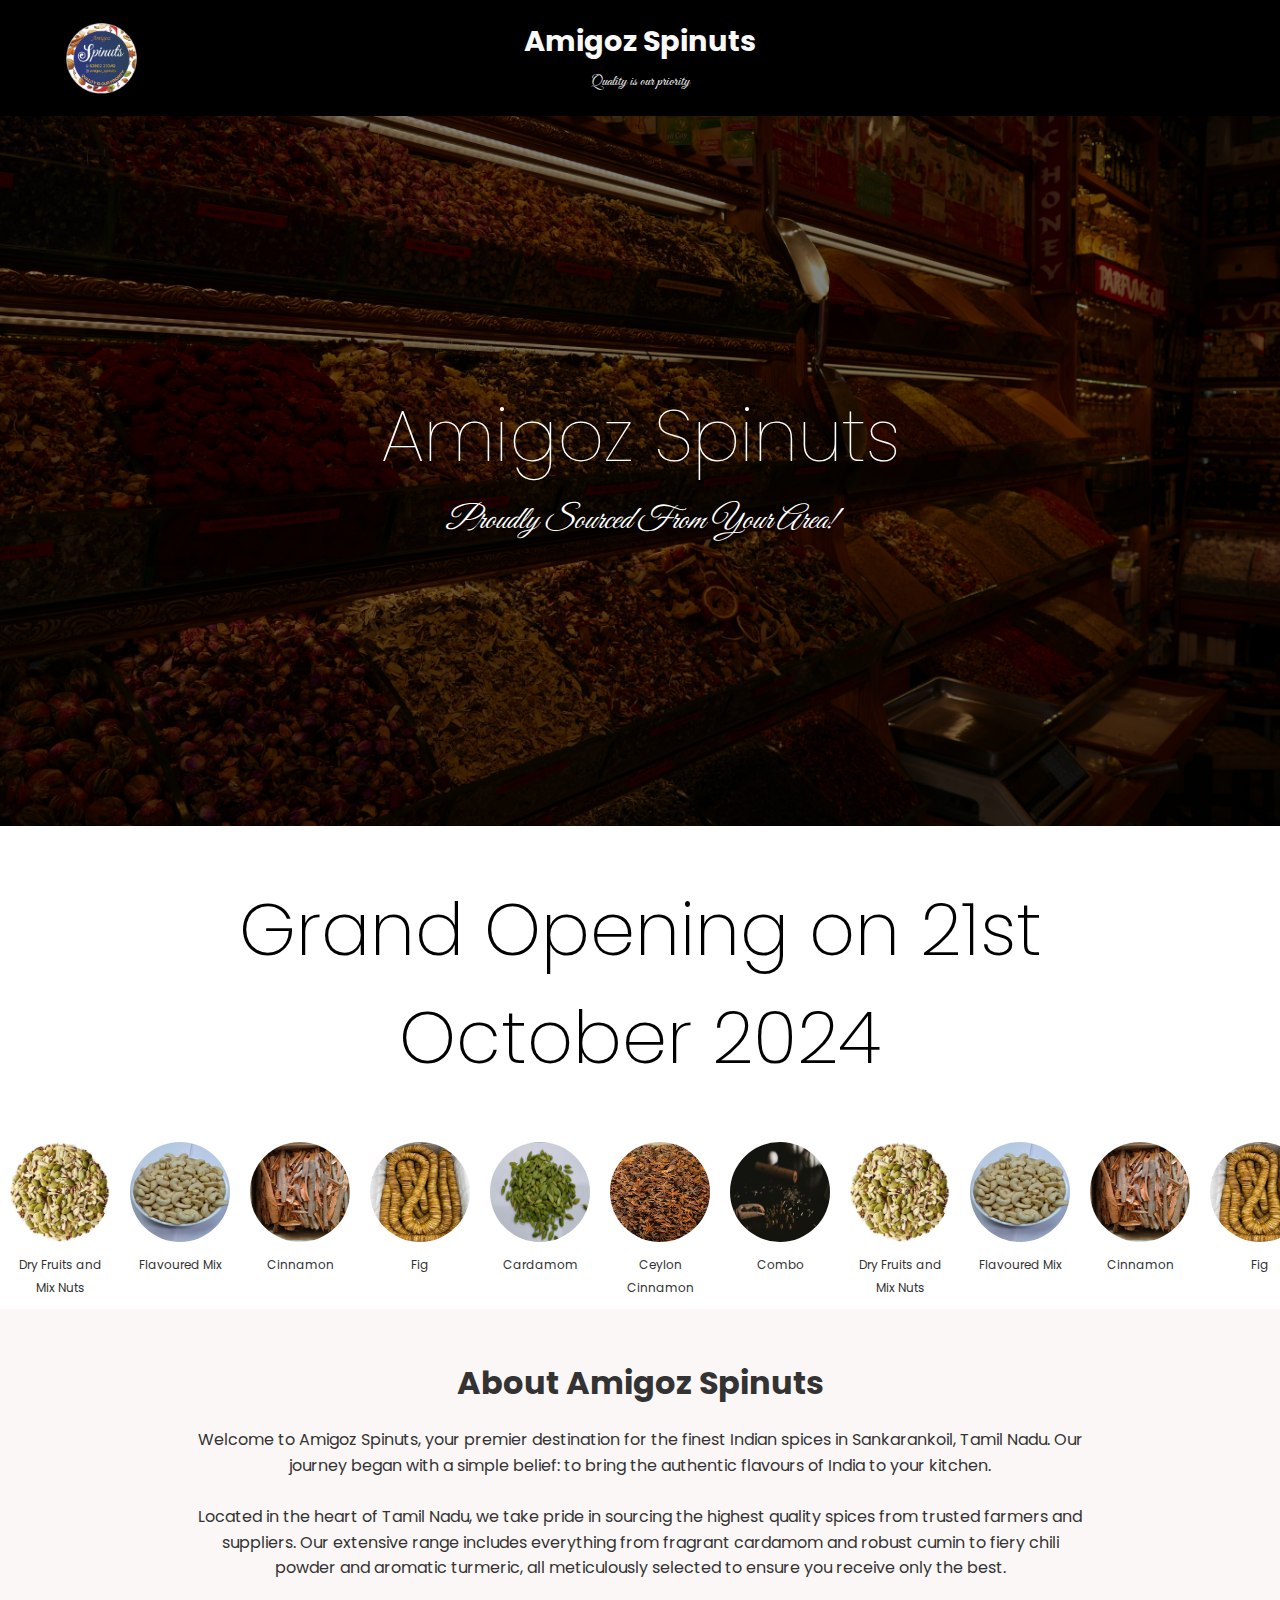
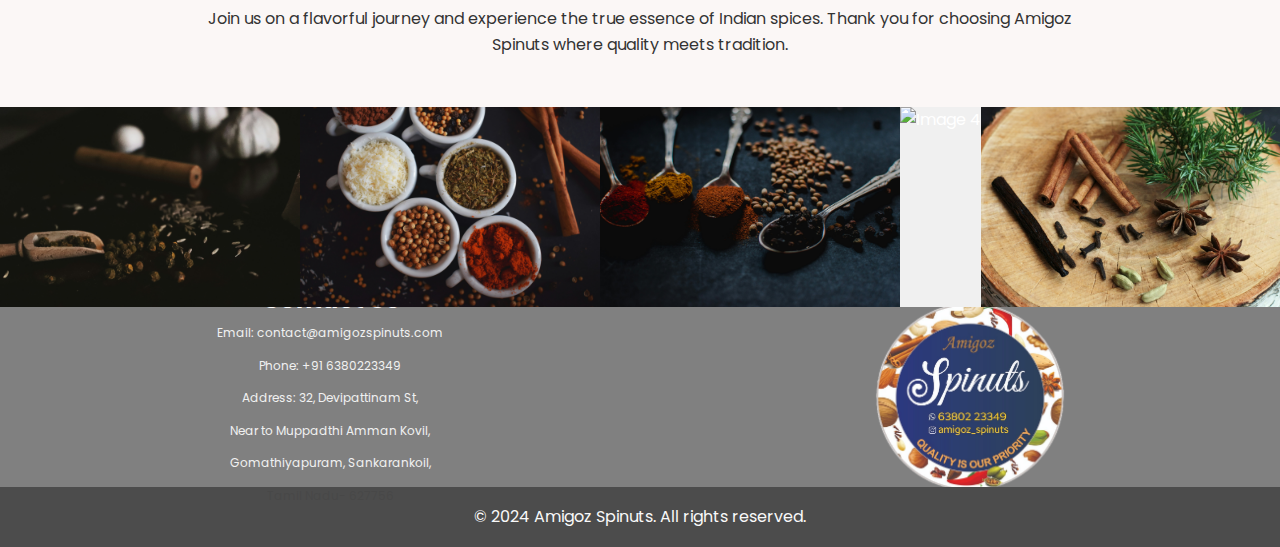
==== commit 98c53238: "Update index.html" ====
--- a/index.html
+++ b/index.html
@@ -1,4 +1,5 @@
-<!DOCTYPE html>
+
+ <!DOCTYPE html>
 <html lang="en">
 <head>
     <meta charset="UTF-8">
@@ -216,18 +217,25 @@
         /* New Image Section Styles */
         .image-section {
             width: 100%;
-            height: 400px;
-            overflow: hidden;
-            display: flex;
+            height: 200px; /* Set a fixed height */
+            overflow: hidden; /* Hide overflow to keep the layout clean */
+            display: flex; /* Ensure images are displayed in a row */
             background-color: #f0f0f0;
             position: relative;
         }
 
         .image-scroll {
-            display: flex;
-            animation: scroll 20s linear infinite;
-        }
-
+            display: flex; /* Use flexbox for horizontal alignment */
+            animation: scroll 60s linear infinite; /* Add scrolling animation */
+            min-width: calc(100% * 12); /* Ensure the container is wide enough for all images */
+        }
+
+        .image-section img {
+            height: 100%; /* Set height to 100% of the section to fill it */
+            width: auto; /* Maintain aspect ratio */
+            flex: 0 0 auto; /* Prevent images from stretching */
+            
+        }
         @keyframes scroll {
             0% {
                 transform: translateX(0);
@@ -237,11 +245,7 @@
             }
         }
 
-        .image-section img {
-            max-width: 100%; /* Prevent images from overflowing */
-            height: auto; /* Maintain aspect ratio */
-            display: inline-block;
-        }
+
 
         /* Footer Styles */
         .footer {
@@ -309,7 +313,9 @@
                 height: 200px; /* Reduce height for mobile */
                 overflow-x: hidden; /* Prevent horizontal overflow */
             }
-
+            .image-scroll {
+                animation: scroll 30s linear infinite; /* Speed up the scrolling for mobile */
+            }
             .content, .about-section {
                 padding: 20px; /* Reduce padding for mobile */
             }
@@ -482,7 +488,7 @@
     </div>
     
         <!-- Contact Details Section -->
-<div class="contact-section" style="display: flex; width: 100%; background-color: #808080; height: 40vh;">
+<div class="contact-section" style="display: flex; width: 100%; background-color: #808080; height: 20vh;">
     <div class="contact-details" style="flex: 1; padding: 20px; color: white; display: flex; flex-direction: column; justify-content: center; align-items: center;">
         <h3 style="margin: 0;">Contact Us</h3>
         <p style="margin: 5px 0;">Email: contact@amigozspinuts.com</p>
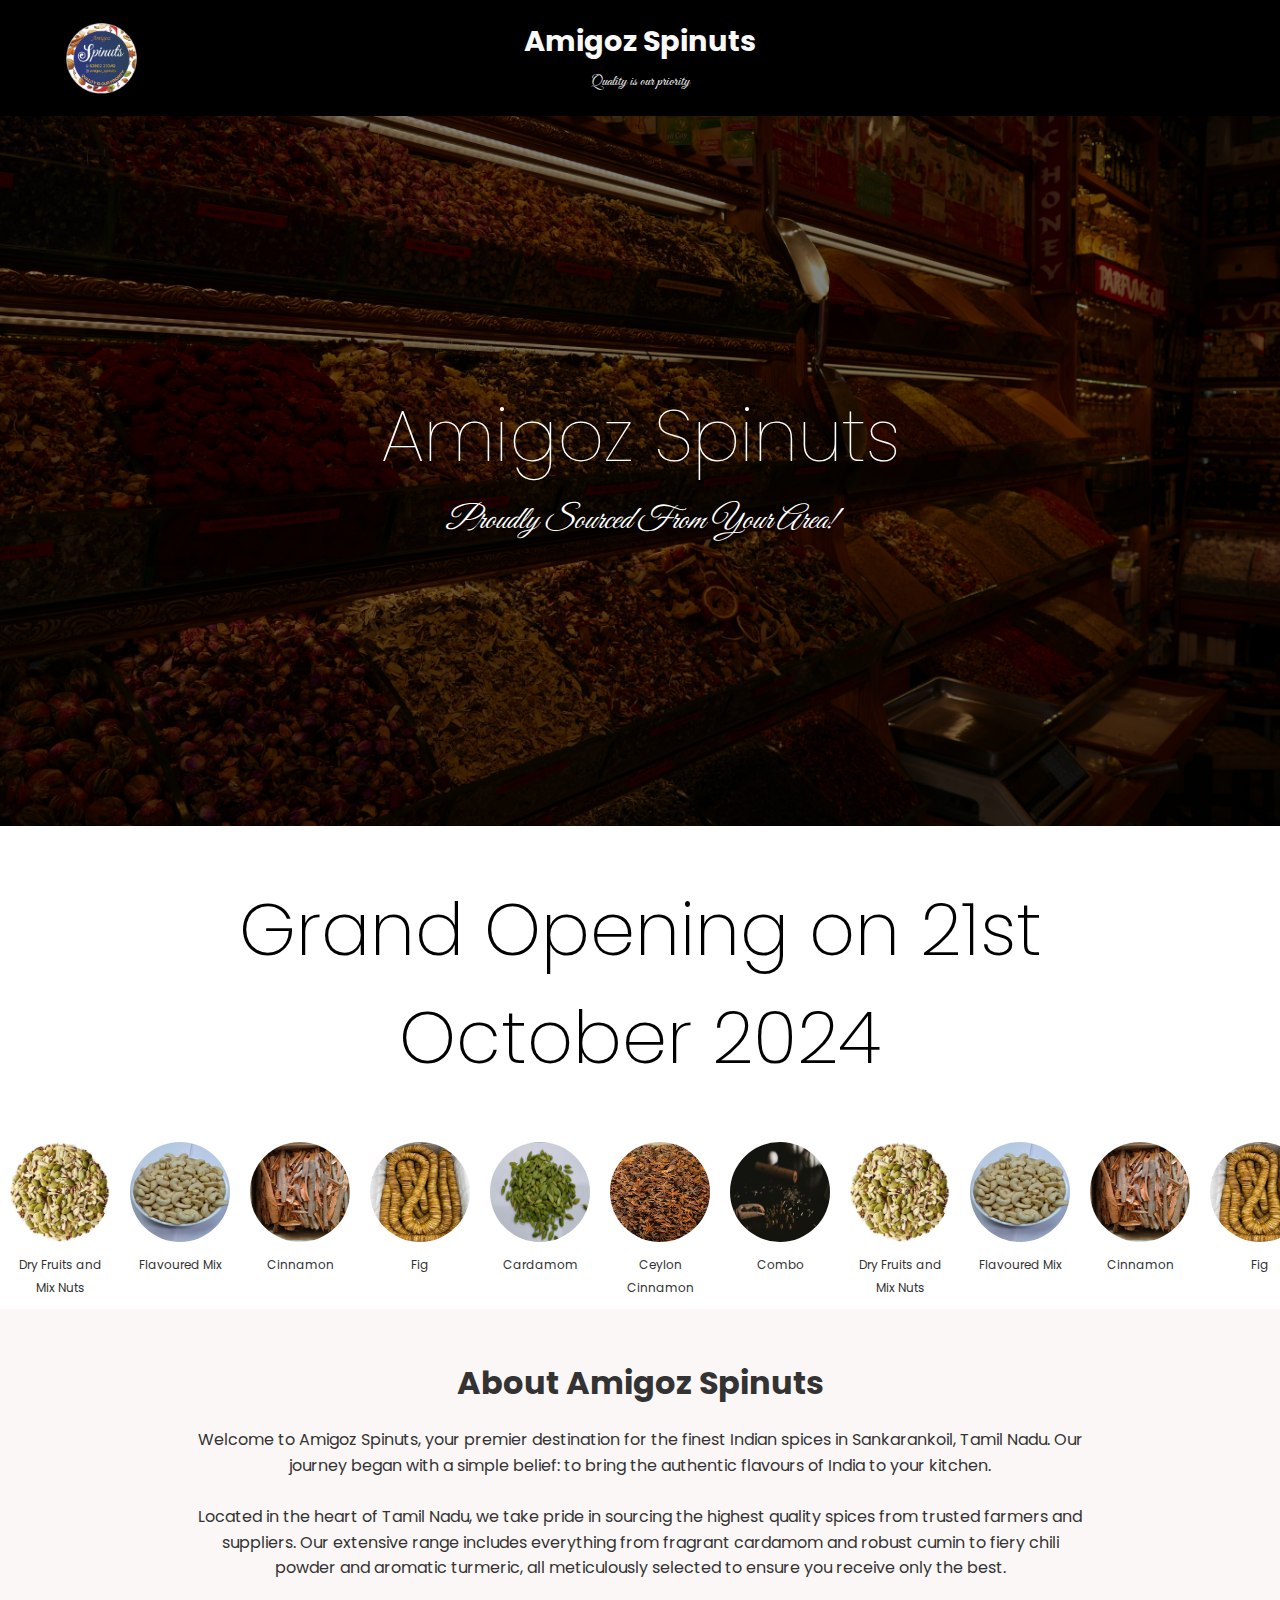
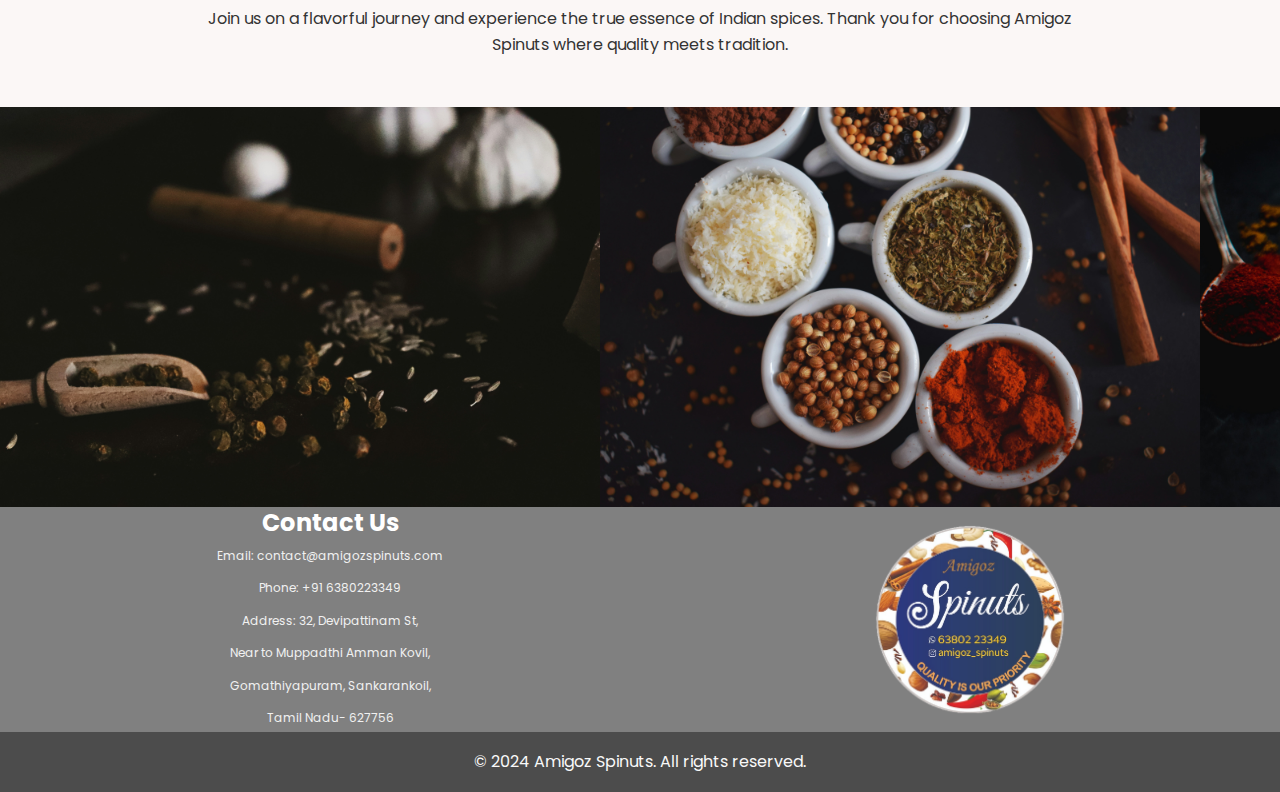
==== commit 892ceac0: "Update index.html" ====
--- a/index.html
+++ b/index.html
@@ -1,4 +1,3 @@
-
  <!DOCTYPE html>
 <html lang="en">
 <head>
@@ -217,25 +216,18 @@
         /* New Image Section Styles */
         .image-section {
             width: 100%;
-            height: 200px; /* Set a fixed height */
-            overflow: hidden; /* Hide overflow to keep the layout clean */
-            display: flex; /* Ensure images are displayed in a row */
+            height: 400px;
+            overflow: hidden;
+            display: flex;
             background-color: #f0f0f0;
             position: relative;
         }
 
         .image-scroll {
-            display: flex; /* Use flexbox for horizontal alignment */
-            animation: scroll 60s linear infinite; /* Add scrolling animation */
-            min-width: calc(100% * 12); /* Ensure the container is wide enough for all images */
-        }
-
-        .image-section img {
-            height: 100%; /* Set height to 100% of the section to fill it */
-            width: auto; /* Maintain aspect ratio */
-            flex: 0 0 auto; /* Prevent images from stretching */
-            
-        }
+            display: flex;
+            animation: scroll 20s linear infinite;
+        }
+
         @keyframes scroll {
             0% {
                 transform: translateX(0);
@@ -245,7 +237,11 @@
             }
         }
 
-
+        .image-section img {
+            max-width: 100%; /* Prevent images from overflowing */
+            height: auto; /* Maintain aspect ratio */
+            display: inline-block;
+        }
 
         /* Footer Styles */
         .footer {
@@ -314,8 +310,9 @@
                 overflow-x: hidden; /* Prevent horizontal overflow */
             }
             .image-scroll {
-                animation: scroll 30s linear infinite; /* Speed up the scrolling for mobile */
-            }
+                animation: scroll 15s linear infinite; /* Speed up the scrolling for mobile */
+            }
+
             .content, .about-section {
                 padding: 20px; /* Reduce padding for mobile */
             }
@@ -488,7 +485,7 @@
     </div>
     
         <!-- Contact Details Section -->
-<div class="contact-section" style="display: flex; width: 100%; background-color: #808080; height: 20vh;">
+<div class="contact-section" style="display: flex; width: 100%; background-color: #808080; height: 25vh;">
     <div class="contact-details" style="flex: 1; padding: 20px; color: white; display: flex; flex-direction: column; justify-content: center; align-items: center;">
         <h3 style="margin: 0;">Contact Us</h3>
         <p style="margin: 5px 0;">Email: contact@amigozspinuts.com</p>
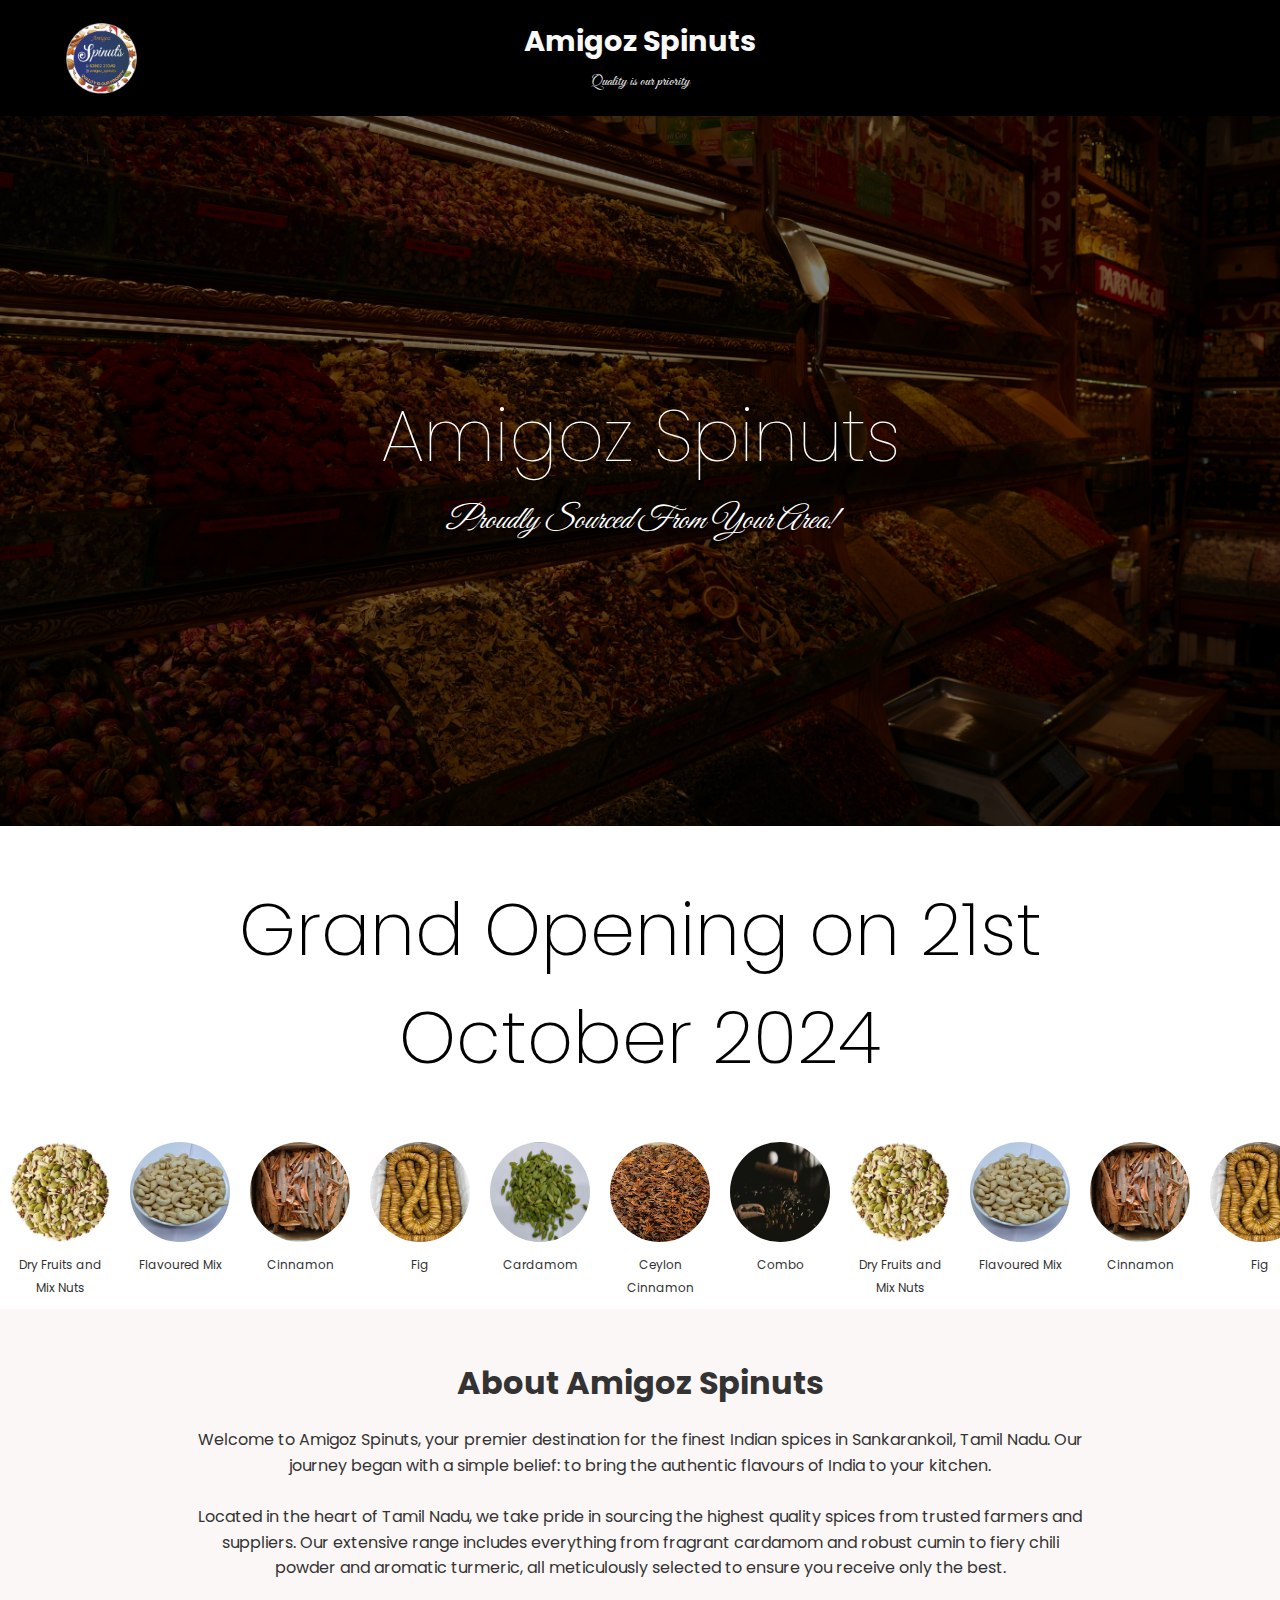
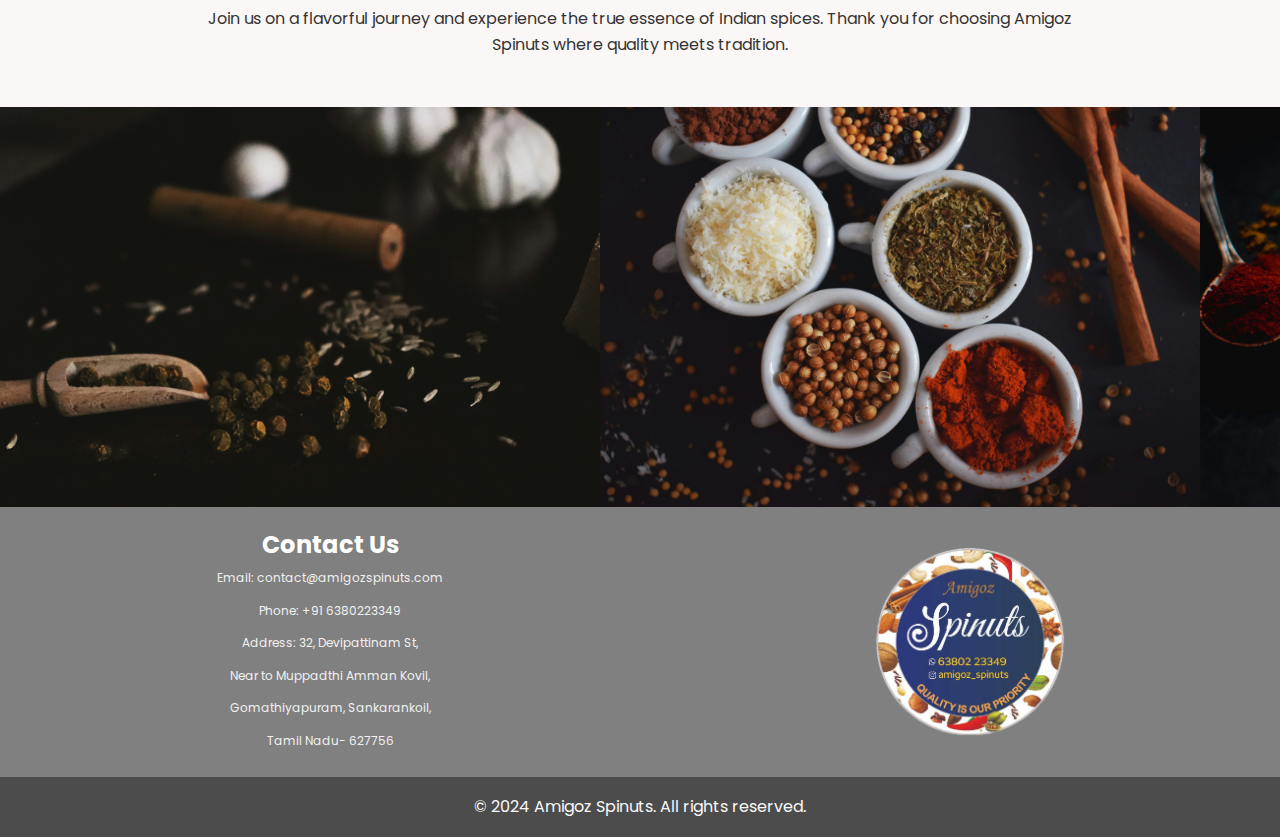
==== commit 8b81ce26: "Update index.html" ====
--- a/index.html
+++ b/index.html
@@ -1,4 +1,4 @@
- <!DOCTYPE html>
+<!DOCTYPE html>
 <html lang="en">
 <head>
     <meta charset="UTF-8">
@@ -309,9 +309,6 @@
                 height: 200px; /* Reduce height for mobile */
                 overflow-x: hidden; /* Prevent horizontal overflow */
             }
-            .image-scroll {
-                animation: scroll 15s linear infinite; /* Speed up the scrolling for mobile */
-            }
 
             .content, .about-section {
                 padding: 20px; /* Reduce padding for mobile */
@@ -320,6 +317,25 @@
             .circle-item img {
                 width: 80px; /* Smaller image size for mobile */
                 height: 80px; /* Smaller image size for mobile */
+            }
+
+            .image-scroll {
+                display: flex;
+                animation: scroll-mobile 15s linear infinite; /* Faster animation for smaller screens */
+            }
+
+            .image-section img {
+                width: 200px; /* Adjust image width to fit mobile */
+                height: auto; /* Maintain aspect ratio */
+            }
+
+            @keyframes scroll-mobile {
+                0% {
+                    transform: translateX(0);
+                }
+                100% {
+                    transform: translateX(-100%);
+                }
             }
         }
 
@@ -358,7 +374,31 @@
             40% { opacity: 0; }
             100% { opacity: 0; }
         }
-            </style>
+
+        /* Prevent header and background-wrapper from switching to mobile layout */
+        .header, .background-wrapper {
+            width: 100%; /* Keep full width */
+            height: auto; /* Ensure content fits properly */
+        }
+    
+        .header h1 {
+            font-size: 1.8rem; /* Desktop font size */
+        }
+    
+        .background-wrapper {
+            background-attachment: scroll; /* Prevent fixed background */
+            background-size: cover; /* Ensure the background image covers the section */
+        }
+    
+        .background-wrapper .feature-image h2 {
+            font-size: 4.5rem; /* Maintain large desktop font size */
+        }
+    
+        .background-wrapper .feature-image p {
+            font-size: 2rem; /* Keep the desktop font size for the tagline */
+        }
+        
+    </style>
     <link rel="stylesheet" href="https://cdnjs.cloudflare.com/ajax/libs/font-awesome/6.0.0-beta3/css/all.min.css">
 </head>
 <body>
@@ -485,7 +525,7 @@
     </div>
     
         <!-- Contact Details Section -->
-<div class="contact-section" style="display: flex; width: 100%; background-color: #808080; height: 25vh;">
+<div class="contact-section" style="display: flex; width: 100%; background-color: #808080; height: 30vh;">
     <div class="contact-details" style="flex: 1; padding: 20px; color: white; display: flex; flex-direction: column; justify-content: center; align-items: center;">
         <h3 style="margin: 0;">Contact Us</h3>
         <p style="margin: 5px 0;">Email: contact@amigozspinuts.com</p>
